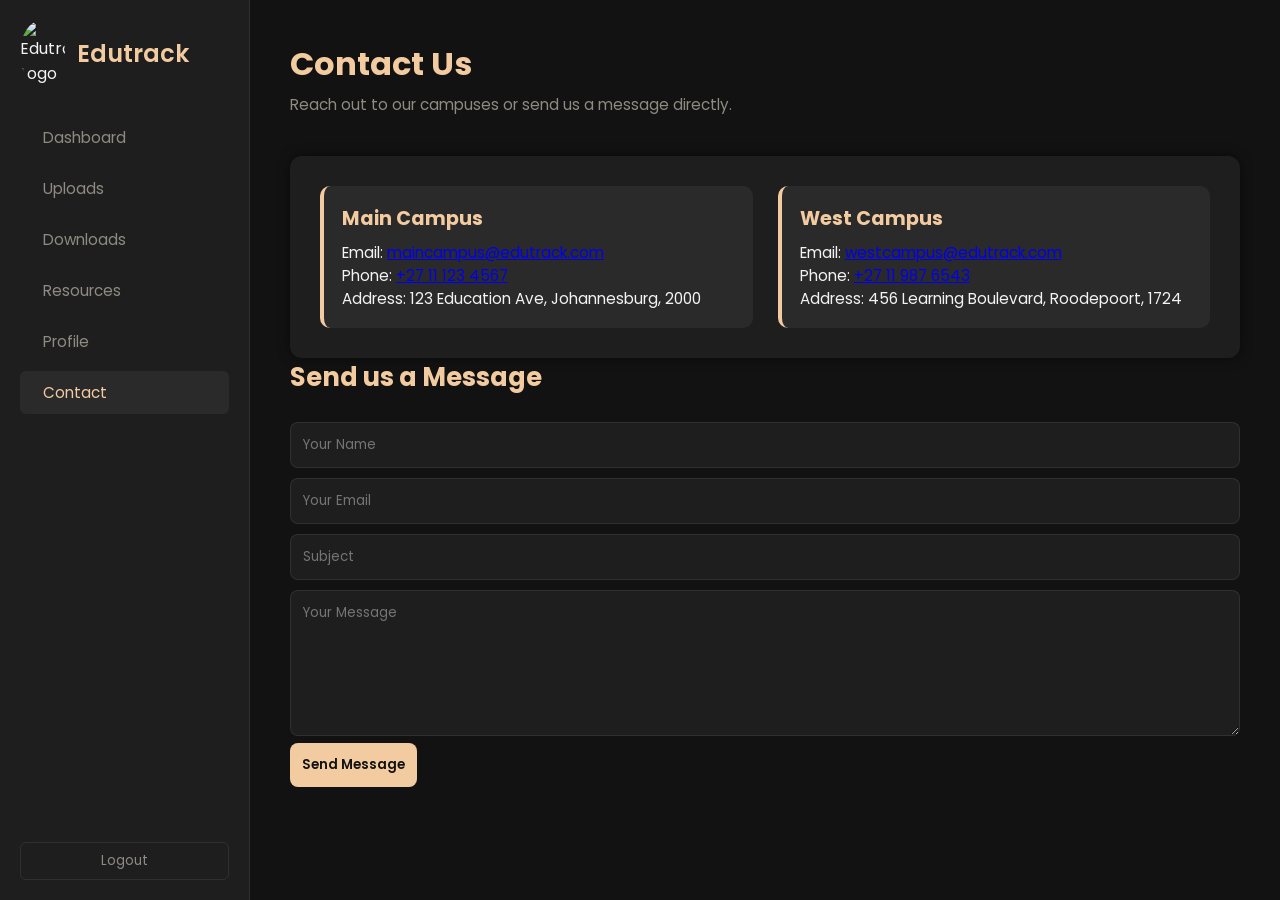
==== Admin/contactpage.html @ 49ad5d3f "first commit" ====
<!DOCTYPE html>
<html lang="en">
<head>
  <meta charset="UTF-8" />
  <meta name="viewport" content="width=device-width, initial-scale=1.0" />
  <title>Edutrack | Contact</title>
  <link rel="stylesheet" href="CSS/admin.css" />
  <script src="https://kit.fontawesome.com/d6e9d7304f.js" crossorigin="anonymous"></script>
  <link rel="preload" href="https://fonts.googleapis.com/css2?family=Poppins:wght@300;600&display=swap" as="style" onload="this.rel='stylesheet'" />
</head>
<body>

<aside class="sidebar">
  <div>
    <div class="logo">
      <img src="https://i.pinimg.com/736x/27/d6/ad/27d6ad0843c149d09f5cbf1baf20b631.jpg" alt="Edutrack Logo" />
      <h2>Edutrack</h2>
    </div>
    <nav>
      <a href="dashboard.html"><i class="fa-solid fa-house"></i> Dashboard</a>
      <a href="uploadpage.html"><i class="fa-solid fa-circle-up"></i> Uploads</a>
      <a href="downloadpage.html"><i class="fa-regular fa-circle-down"></i> Downloads</a>
      <a href="resourcespage.html"><i class="fa-solid fa-file"></i> Resources</a>
      <a href="profile.html"><i class="fa-solid fa-user"></i> Profile</a>
      <a href="contactpage.html" class="active"><i class="fa-solid fa-comment"></i> Contact</a>
    </nav>
  </div>
  <button class="logout-btn" onclick="logoutUser()">
    <i class="fa-regular fa-circle-xmark"></i> Logout
  </button>
</aside>

<main class="main-content">
  <header class="greeting-banner">
    <div>
      <h1>Contact Us</h1>
      <p>Reach out to our campuses or send us a message directly.</p>
    </div>
  </header>

  <section class="section contact-section">
    <div class="contact-wrapper">
      <div class="campus-card">
        <h3>Main Campus</h3>
        <p><i class="fa-solid fa-envelope"></i> Email: <a href="mailto:maincampus@edutrack.com">maincampus@edutrack.com</a></p>
        <p><i class="fa-solid fa-phone"></i> Phone: <a href="tel:+27111234567">+27 11 123 4567</a></p>
        <p><i class="fa-solid fa-location-dot"></i> Address: 123 Education Ave, Johannesburg, 2000</p>
      </div>

      <div class="campus-card">
        <h3>West Campus</h3>
        <p><i class="fa-solid fa-envelope"></i> Email: <a href="mailto:westcampus@edutrack.com">westcampus@edutrack.com</a></p>
        <p><i class="fa-solid fa-phone"></i> Phone: <a href="tel:+27119876543">+27 11 987 6543</a></p>
        <p><i class="fa-solid fa-location-dot"></i> Address: 456 Learning Boulevard, Roodepoort, 1724</p>
      </div>
    </div>

    <!-- Optional: Direct Message Form -->
    <div class="contact-form-container">
      <h3 class="section-heading">Send us a Message</h3>
      <form action="#" method="POST" class="contact-form">
        <div class="form-group">
          <input type="text" name="name" placeholder="Your Name" required />
        </div>
        <div class="form-group">
          <input type="email" name="email" placeholder="Your Email" required />
        </div>
        <div class="form-group">
          <input type="text" name="subject" placeholder="Subject" required />
        </div>
        <div class="form-group">
          <textarea name="message" rows="6" placeholder="Your Message" required></textarea>
        </div>
        <button type="submit" class="contact-submit">Send Message</button>
      </form>
    </div>
  </section>
</main>

<script>
  function logoutUser() {
    // Add your logout logic here (e.g., clear session, redirect to login)
    if (confirm("Are you sure you want to log out?")) {
      window.location.href = "login.html"; // Change to your login page
    }
  }
</script>

</body>
</html>
---- Admin/CSS/admin.css ----
:root {
  --bg-main: #121212;
  --bg-panel: #1e1e1e;
  --bg-hover: #2a2a2a;
  --accent: #F3CBA0;
  --text-primary: #F3F3F3;
  --text-secondary: #8E8B82;
  --border-color: rgba(255,255,255,0.08);
}

* {
  margin: 0;
  padding: 0;
  box-sizing: border-box;
  font-family: "Poppins", sans-serif;
}

body {
  display: flex;
  min-height: 100vh;
  background-color: var(--bg-main);
  color: var(--text-primary);
}

/* -------------------- SIDEBAR -------------------- */
.sidebar {
  width: 250px;
  background-color: var(--bg-panel);
  padding: 20px;
  display: flex;
  flex-direction: column;
  justify-content: space-between;
  border-right: 1px solid var(--border-color);
  position: sticky;
  top: 0;
  height: 100vh;
}

.sidebar .logo {
  display: flex;
  align-items: center;
  gap: 12px;
  margin-bottom: 30px;
}

.sidebar .logo img {
  width: 45px;
  border-radius: 50%;
}

.sidebar .logo h2 {
  color: var(--accent);
  font-weight: 600;
  font-size: 1.5rem;
}

.sidebar nav a {
  display: flex;
  align-items: center;
  gap: 8px;
  color: var(--text-secondary);
  padding: 10px 15px;
  text-decoration: none;
  border-radius: 6px;
  margin-bottom: 8px;
  transition: background 0.3s, color 0.3s;
  font-size: 0.95rem;
}

#topStudentName {
  color: var(--text-primary);
  font-weight: 600;
  margin-bottom: 20px;
  font-size: 1.1rem;
}

.sidebar nav a:hover,
.sidebar nav a.active {
  background-color: var(--bg-hover);
  color: var(--accent);
}

.logout-btn {
  background: none;
  border: 1px solid var(--border-color);
  border-radius: 6px;
  padding: 8px;
  color: var(--text-secondary);
  cursor: pointer;
  transition: background 0.3s, color 0.3s;
}

.logout-btn:hover {
  background-color: var(--bg-hover);
  color: var(--accent);
}

/* -------------------- MAIN CONTENT -------------------- */
.main-content {
  flex: 1;
  padding: 40px;
  overflow-x: hidden;
  width: 100%;
  max-width: 100%;
}

/* -------------------- GENERIC SECTIONS -------------------- */
.section {
  margin-bottom: 40px;
  max-width: 1000px;
  margin-left: auto;
  margin-right: auto;
}

.section-heading {
  font-size: 1.6rem;
  margin-bottom: 15px;
  color: var(--accent);
}

/* -------------------- DOWNLOAD / RESOURCES -------------------- */
.download-container {
  display: grid;
  grid-template-columns: repeat(auto-fit, minmax(250px, 1fr));
  gap: 15px;
}

.download-card {
  display: flex;
  justify-content: space-between;
  align-items: center;
  background-color: var(--bg-hover);
  padding: 18px;
  border-radius: 10px;
  font-size: 0.95rem;
  transition: transform 0.3s, box-shadow 0.3s;
}

.download-card:hover {
  transform: translateY(-5px);
  box-shadow: 0 4px 15px rgba(243,203,160,0.2);
}

.download-card .btn {
  padding: 10px 18px;
  background-color: var(--accent);
  color: var(--bg-main);
  border: none;
  border-radius: 8px;
  cursor: pointer;
  font-weight: 600;
  text-decoration: none;
  font-size: 0.95rem;
}

.download-search {
  margin-bottom: 20px;
  display: flex;
  justify-content: flex-end;
}

.download-search input {
  padding: 8px 12px;
  border-radius: 8px;
  border: 1px solid var(--border-color);
  background-color: var(--bg-panel);
  color: var(--text-primary);
  width: 250px;
  font-size: 0.95rem;
}

.notice-board {
  list-style: none;
  padding: 10px 0;
  display: grid;
  gap: 10px;
}

.notice-board li {
  display: flex;
  align-items: flex-start;
  gap: 10px;
  background-color: var(--bg-hover);
  padding: 10px 12px;
  border-radius: 8px;
  color: var(--text-primary);
  border-left: 4px solid var(--accent);
  font-size: 0.95rem;
  transition: transform 0.3s, box-shadow 0.3s;
}

.notice-board li:hover {
  transform: translateY(-3px);
  box-shadow: 0 4px 10px rgba(243,203,160,0.15);
}

.notice-board li i {
  color: var(--accent);
}

/* -------------------- PROFILE PAGE -------------------- */
.greeting-banner {
  display: flex;
  justify-content: space-between;
  align-items: center;
  margin-bottom: 40px;
  flex-wrap: wrap;
}

.greeting-banner h1 {
  font-size: 2rem;
  color: var(--accent);
  margin-bottom: 5px;
}

.greeting-banner p {
  color: var(--text-secondary);
  font-size: 0.95rem;
}

.user-profile {
  display: flex;
  align-items: center;
  gap: 10px;
  font-size: 1rem;
  color: var(--text-primary);
}

.user-profile i {
  font-size: 1.4rem;
  color: var(--accent);
}

.profile-wrapper {
  display: flex;
  justify-content: center;
}

.profile-container {
  background-color: var(--bg-panel);
  padding: 35px;
  border-radius: 14px;
  width: 600px;
  box-shadow: 0 0 12px rgba(0,0,0,0.4);
}

.profile-title {
  font-size: 1.8rem;
  color: var(--accent);
  margin-bottom: 5px;
}

.profile-subtitle {
  font-size: 0.95rem;
  color: var(--text-secondary);
  margin-bottom: 25px;
}

.profile-form {
  display: grid;
  gap: 18px;
}

.profile-form label {
  font-size: 0.95rem;
  color: var(--text-secondary);
}

.profile-form input {
  width: 100%;
  padding: 12px 14px;
  border-radius: 8px;
  border: 1px solid var(--border-color);
  background-color: var(--bg-hover);
  color: var(--text-primary);
}

.profile-form input:read-only {
  opacity: 0.5;
  cursor: not-allowed;
}

.profile-save-btn {
  padding: 14px;
  background-color: var(--accent);
  color: var(--bg-main);
  font-weight: 600;
  border: none;
  border-radius: 10px;
  cursor: pointer;
  transition: 0.3s;
}

.profile-save-btn:hover {
  background-color: #d9a678;
}

/* -------------------- CONTACT PAGE -------------------- */
.contact-wrapper {
  display: grid;
  grid-template-columns: 1fr 1fr;
  gap: 25px;
  background-color: var(--bg-panel);
  padding: 30px;
  border-radius: 12px;
  box-shadow: 0 0 12px rgba(0,0,0,0.5);
}

.campus-card {
  background-color: var(--bg-hover);
  padding: 18px;
  border-radius: 10px;
  border-left: 4px solid var(--accent);
}

.campus-card h3 {
  margin-bottom: 8px;
  color: var(--accent);
  font-size: 1.2rem;
}

.campus-card p {
  color: var(--text-primary);
  font-size: 0.95rem;
}

.contact-form input,
.contact-form textarea {
  width: 100%;
  margin-top: 10px;
  padding: 12px;
  border-radius: 8px;
  border: 1px solid var(--border-color);
  background-color: var(--bg-panel);
  color: var(--text-primary);
}

.contact-submit {
  padding: 12px;
  background-color: var(--accent);
  color: var(--bg-main);
  border: none;
  border-radius: 8px;
  font-weight: 600;
  cursor: pointer;
}

/* -------------------- UP-COMING ASSIGNMENTS -------------------- */
.upcoming-assignments {
  display: grid;
  grid-template-columns: repeat(auto-fit, minmax(300px, 1fr));
  gap: 20px;
  margin-bottom: 40px;
}

.upcoming-card {
  background-color: var(--bg-panel);
  padding: 20px;
  border-radius: 12px;
  box-shadow: 0 0 12px rgba(0,0,0,0.3);
  display: flex;
  flex-direction: column;
  justify-content: space-between;
}

.upcoming-card h3 {
  font-size: 1.2rem;
  color: var(--accent);
  margin-bottom: 10px;
}

.upcoming-card p {
  font-size: 0.95rem;
  color: var(--text-primary);
  margin-bottom: 8px;
}

/* Improved Profile Editing Styles */
.profile-form input:focus {
  outline: none;
  border-color: var(--accent);
  box-shadow: 0 0 8px rgba(243, 203, 160, 0.3); /* Subtle glow on focus */
  transition: box-shadow 0.3s;
}

.edit-btn,
.save-btn,
.cancel-btn {
  padding: 12px 20px;
  border: none;
  border-radius: 8px;
  cursor: pointer;
  font-weight: 600;
  transition: background 0.3s, transform 0.2s;
  font-size: 0.95rem;
}

.edit-btn {
  margin-top: 10px;
  background-color: var(--accent);
  color: var(--bg-main);
}

.edit-btn:hover {
  background-color: #d9a678; /* Darker shade of accent */
  transform: translateY(-2px);
}

.save-btn {
  background-color: #4caf50; /* Green for save */
  color: white;
}

.save-btn:hover {
  background-color: #45a049;
  transform: translateY(-2px);
}

.cancel-btn {
  background-color: #f44336; /* Red for cancel */
  color: white;
}

.cancel-btn:hover {
  background-color: #da190b;
  transform: translateY(-2px);
}

.button-group {
  display: flex;
  gap: 15px;
  margin-top: 20px; /* Increased from 10px to move buttons down */
}

/* Remove or rename .profile-save-btn if unused */
.profile-save-btn {
  /* Existing styles, but consider removing if not matching HTML classes */
}

/* -------------------- CHARTS -------------------- */
.chart-container {
  background-color: var(--bg-panel);
  padding: 20px;
  border-radius: 12px;
  box-shadow: 0 4px 12px rgba(0,0,0,0.3);
  margin-bottom: 25px;
  width: 100%;
  position: relative;
}

.chart-container canvas {
  width: 100% !important;
  height: 250px !important;
}

/* Pie chart specifically */
.chart-container:has(#pieChart) {
  max-width: 450px;
  margin: 0 auto;
}

/* Card hover effects for dashboard */
.upcoming-card, .chart-container, .notice-board li {
  transition: transform 0.3s, box-shadow 0.3s;
}

.upcoming-card:hover, .chart-container:hover, .notice-board li:hover {
  transform: translateY(-3px);
  box-shadow: 0 6px 15px rgba(243,203,160,0.2);
}

/* -------------------- RESPONSIVE -------------------- */
@media(max-width:768px){
  .sidebar {
    width: 100%;
    height: auto;
    position: relative;
  }
  .main-content {
    max-width: 100%;
    padding: 20px;
  }
  .profile-container {
    width: 100%;
    padding: 25px;
  }
  .contact-wrapper {
    grid-template-columns: 1fr;
  }
  .download-search {
    justify-content: center;
  }
  .upcoming-assignments {
    grid-template-columns: 1fr;
  }
  .chart-container canvas {
    height: 250px !important;
  }
}
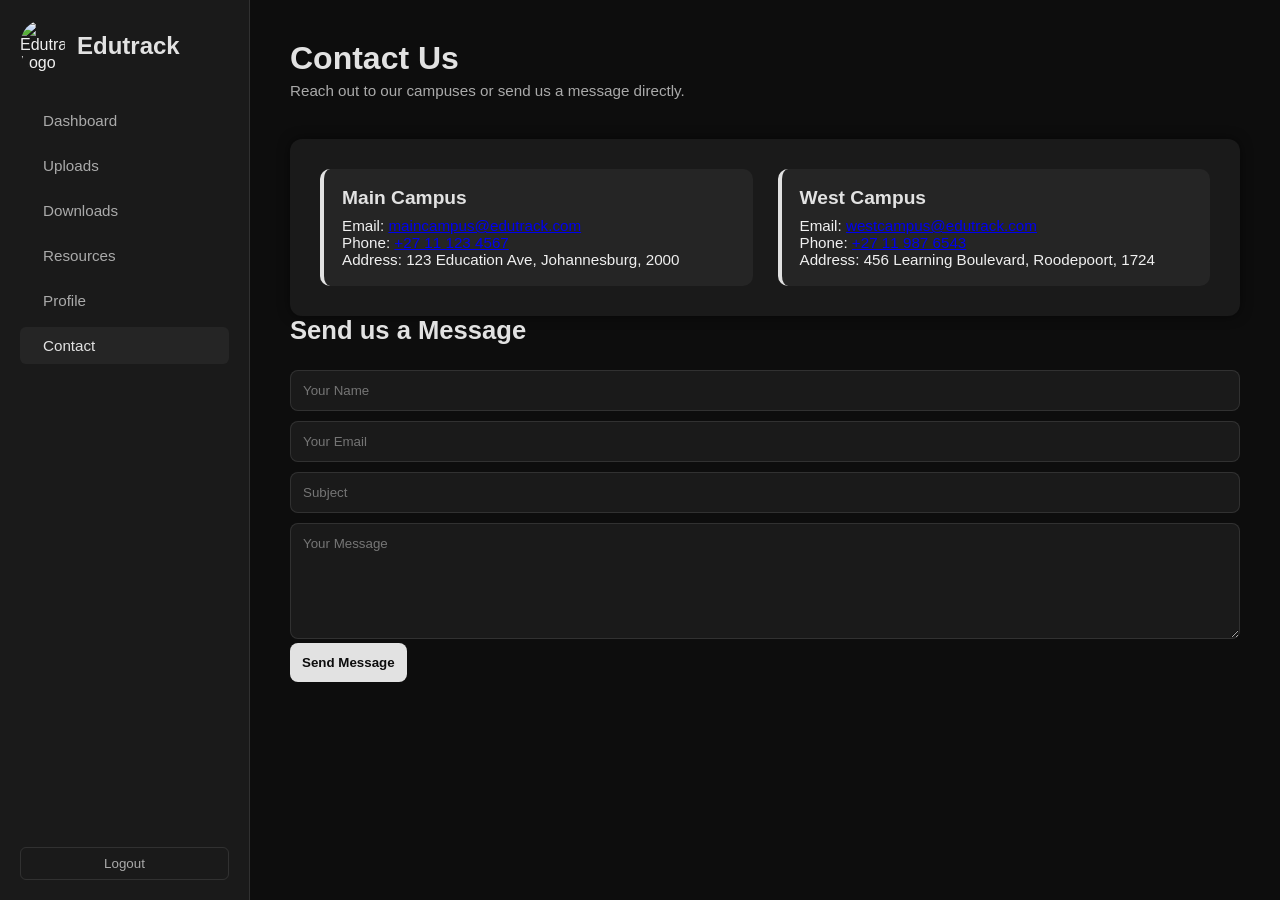
==== commit 7b0d2f0a: "Refactor CSS variables for improved theming and update chart layout for better responsiveness" ====
--- a/Admin/contactpage.html
+++ b/Admin/contactpage.html
@@ -6,7 +6,6 @@
   <title>Edutrack | Contact</title>
   <link rel="stylesheet" href="CSS/admin.css" />
   <script src="https://kit.fontawesome.com/d6e9d7304f.js" crossorigin="anonymous"></script>
-  <link rel="preload" href="https://fonts.googleapis.com/css2?family=Poppins:wght@300;600&display=swap" as="style" onload="this.rel='stylesheet'" />
 </head>
 <body>
 
--- a/Admin/CSS/admin.css
+++ b/Admin/CSS/admin.css
@@ -1,13 +1,12 @@
 :root {
-  --bg-main: #121212;
-  --bg-panel: #1e1e1e;
-  --bg-hover: #2a2a2a;
-  --accent: #F3CBA0;
-  --text-primary: #F3F3F3;
-  --text-secondary: #8E8B82;
-  --border-color: rgba(255,255,255,0.08);
-}
-
+  --bg-main: #0d0d0d;           /* Deeper black */
+  --bg-panel: #1a1a1a;          /* Slightly lighter panels */
+  --bg-hover: #252525;
+  --accent: #e2e2e2;            /* Rich gold instead of peach (more premium) */
+  --text-primary: #f0f0f0;
+  --text-secondary: #aaaaaa;
+  --border-color: rgba(255,255,255,0.1);
+}
 * {
   margin: 0;
   padding: 0;
@@ -95,6 +94,21 @@
   color: var(--accent);
 }
 
+/* Fix top-right user name spacing on all pages */
+.user-profile {
+  display: flex;
+  align-items: center;
+  gap: 10px;
+  font-size: 1.1rem;
+  color: var(--text-primary);
+  margin-top: 4px;           /* Prevents it from being too high */
+}
+
+.user-profile i {
+  font-size: 1.6rem;
+  color: var(--accent);
+}
+
 /* -------------------- MAIN CONTENT -------------------- */
 .main-content {
   flex: 1;
@@ -117,6 +131,8 @@
   margin-bottom: 15px;
   color: var(--accent);
 }
+
+
 
 /* -------------------- DOWNLOAD / RESOURCES -------------------- */
 .download-container {
@@ -437,37 +453,66 @@
   /* Existing styles, but consider removing if not matching HTML classes */
 }
 
-/* -------------------- CHARTS -------------------- */
+
+/* -------------------- CHARTS SECTION - NEW LAYOUT -------------------- */
+.chart-section {
+  margin-bottom: 40px;
+}
+
+.chart-row {
+  display: grid;
+  gap: 25px;
+  margin-bottom: 25px;
+}
+
+/* First row: two line charts side-by-side */
+.chart-row.line-charts {
+  grid-template-columns: 1fr 1fr; /* Two equal columns */
+}
+
+.chart-row.pie-full {
+  grid-template-columns: 1fr; /* Full width for pie */
+}
+
+/* Chart containers */
 .chart-container {
   background-color: var(--bg-panel);
-  padding: 20px;
-  border-radius: 12px;
-  box-shadow: 0 4px 12px rgba(0,0,0,0.3);
-  margin-bottom: 25px;
-  width: 100%;
-  position: relative;
-}
-
+  padding: 24px;
+  border-radius: 14px;
+  box-shadow: 0 4px 20px rgba(0, 0, 0, 0.4);
+  transition: transform 0.3s, box-shadow 0.3s;
+}
+
+.chart-container:hover {
+  transform: translateY(-4px);
+  box-shadow: 0 8px 25px rgba(243, 203, 160, 0.15);
+}
+
+.chart-container h3 {
+  margin-bottom: 16px;
+  color: var(--accent);
+  font-size: 1.25rem;
+  text-align: center;
+}
+
+/* Canvas sizing */
 .chart-container canvas {
   width: 100% !important;
-  height: 250px !important;
-}
-
-/* Pie chart specifically */
-.chart-container:has(#pieChart) {
-  max-width: 450px;
+  height: 280px !important;
+}
+
+/* Pie chart specific – slightly larger and centered */
+.chart-container.pie-chart {
+  max-width: 560px;
   margin: 0 auto;
 }
 
-/* Card hover effects for dashboard */
-.upcoming-card, .chart-container, .notice-board li {
-  transition: transform 0.3s, box-shadow 0.3s;
-}
-
-.upcoming-card:hover, .chart-container:hover, .notice-board li:hover {
-  transform: translateY(-3px);
-  box-shadow: 0 6px 15px rgba(243,203,160,0.2);
-}
+/* Better chart colors (more professional & eye-friendly) */
+.chart-line-1 { borderColor: #64b5f6; backgroundColor: rgba(100, 181, 246, 0.1); }
+.chart-line-2 { borderColor: #81c784; backgroundColor: rgba(129, 199, 132, 0.1); }
+.chart-pie-completed { backgroundColor: #66bb6a; }
+.chart-pie-pending { backgroundColor: #ffb74d; }
+.chart-pie-overdue { backgroundColor: #ef5350; }
 
 /* -------------------- RESPONSIVE -------------------- */
 @media(max-width:768px){
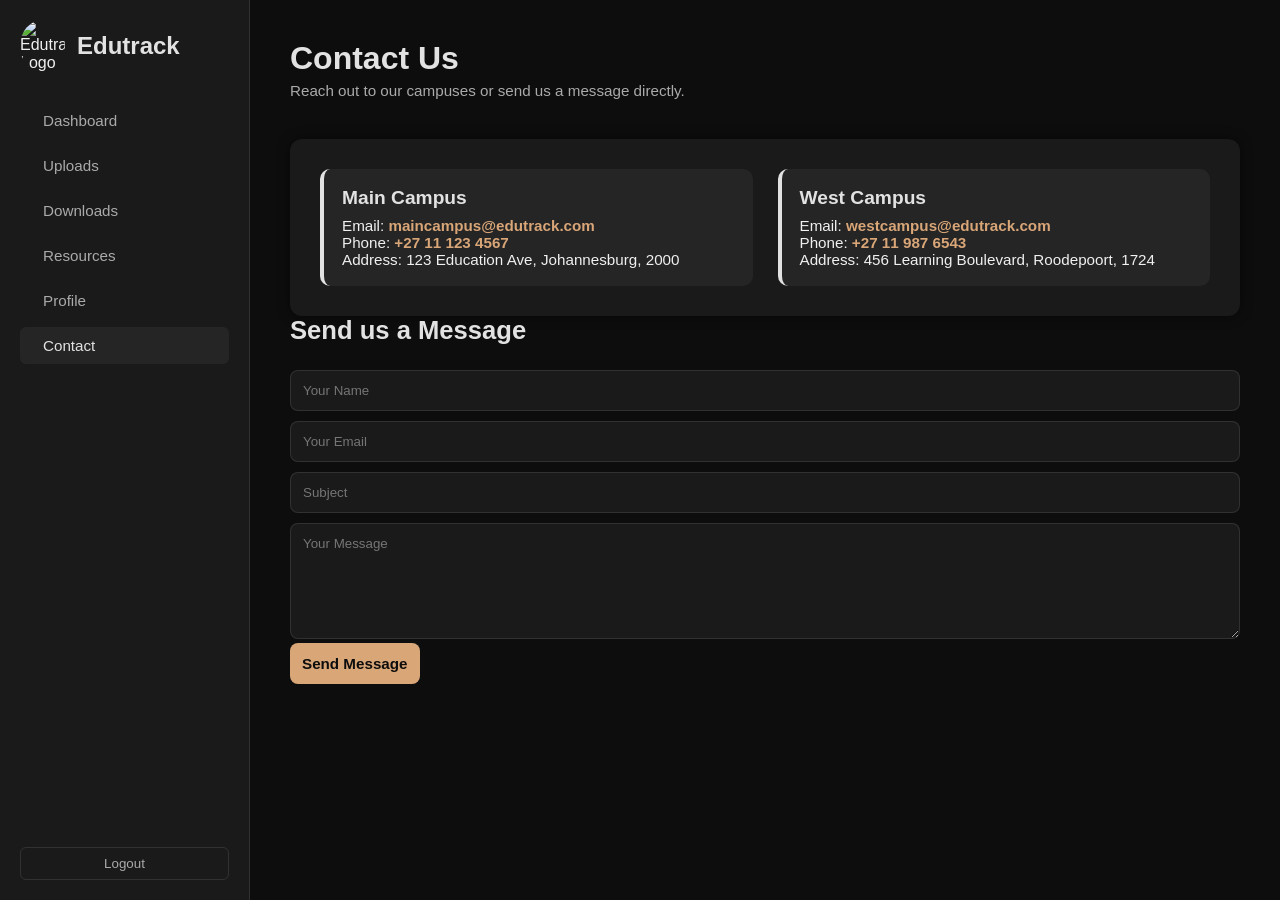
==== commit 08082eb7: "Enhance admin interface with new styles, improved logout functionality, and modular script loading" ====
--- a/Admin/contactpage.html
+++ b/Admin/contactpage.html
@@ -75,15 +75,7 @@
     </div>
   </section>
 </main>
-
-<script>
-  function logoutUser() {
-    // Add your logout logic here (e.g., clear session, redirect to login)
-    if (confirm("Are you sure you want to log out?")) {
-      window.location.href = "login.html"; // Change to your login page
-    }
-  }
-</script>
-
+<script type="module" src="../firebase.js"></script>
+<script type="module" src="JS/admin.js"></script>
 </body>
 </html>
--- a/Admin/CSS/admin.css
+++ b/Admin/CSS/admin.css
@@ -1,12 +1,23 @@
 :root {
-  --bg-main: #0d0d0d;           /* Deeper black */
-  --bg-panel: #1a1a1a;          /* Slightly lighter panels */
+  --bg-main: #0d0d0d;         
+  --bg-panel: #1a1a1a; 
   --bg-hover: #252525;
-  --accent: #e2e2e2;            /* Rich gold instead of peach (more premium) */
+  --accent: #e2e2e2;    
   --text-primary: #f0f0f0;
   --text-secondary: #aaaaaa;
   --border-color: rgba(255,255,255,0.1);
-}
+
+  /* New button colors */
+  --btn-bg: #d9a678;        
+  --btn-hover: #f3cb98;     
+  --btn-text: #0d0d0d;      
+
+  /* Dashboard colors */
+  --card-bg: #1f1a17;       /* dark panel with beige tint */
+  --card-hover: #2c1f17;
+  --chart-bg: #1f1a17;
+}
+
 * {
   margin: 0;
   padding: 0;
@@ -94,14 +105,13 @@
   color: var(--accent);
 }
 
-/* Fix top-right user name spacing on all pages */
 .user-profile {
   display: flex;
   align-items: center;
   gap: 10px;
   font-size: 1.1rem;
   color: var(--text-primary);
-  margin-top: 4px;           /* Prevents it from being too high */
+  margin-top: 4px;
 }
 
 .user-profile i {
@@ -118,7 +128,6 @@
   max-width: 100%;
 }
 
-/* -------------------- GENERIC SECTIONS -------------------- */
 .section {
   margin-bottom: 40px;
   max-width: 1000px;
@@ -132,7 +141,113 @@
   color: var(--accent);
 }
 
-
+/* -------------------- DASHBOARD / CARDS -------------------- */
+.greeting-banner {
+  display: flex;
+  justify-content: space-between;
+  align-items: center;
+  margin-bottom: 40px;
+  flex-wrap: wrap;
+}
+
+.greeting-banner h1 {
+  font-size: 2rem;
+  color: var(--accent);
+  margin-bottom: 5px;
+}
+
+.greeting-banner p {
+  color: var(--text-secondary);
+  font-size: 0.95rem;
+}
+
+/* Cards wrapper */
+.cards-wrapper {
+  display: grid;
+  grid-template-columns: repeat(auto-fit, minmax(250px, 1fr));
+  gap: 20px;
+}
+
+/* Upcoming assessments cards */
+.upcoming-card {
+  background-color: var(--card-bg);
+  padding: 20px;
+  border-radius: 12px;
+  box-shadow: 0 0 15px rgba(0,0,0,0.4);
+  transition: transform 0.3s, box-shadow 0.3s;
+}
+
+.upcoming-card:hover {
+  transform: translateY(-3px);
+  box-shadow: 0 8px 20px rgba(243,203,160,0.3);
+}
+
+.upcoming-card h3 {
+  font-size: 1.2rem;
+  color: var(--btn-bg);
+  margin-bottom: 8px;
+}
+
+.upcoming-card p {
+  font-size: 0.95rem;
+  color: var(--text-secondary);
+}
+
+/* Line charts wrapper for inline display */
+.line-charts {
+  display: flex;
+  gap: 20px;
+  flex-wrap: wrap;
+  margin-bottom: 30px;
+}
+
+.line-charts .chart-container {
+  flex: 1;
+  min-width: 250px;
+  background-color: var(--chart-bg);
+  padding: 20px;
+  border-radius: 12px;
+  box-shadow: 0 0 15px rgba(0,0,0,0.4);
+  transition: transform 0.3s, box-shadow 0.3s;
+}
+
+.line-charts .chart-container:hover {
+  transform: translateY(-3px);
+  box-shadow: 0 8px 20px rgba(243,203,160,0.25);
+}
+
+.line-charts .chart-container h3 {
+  font-size: 1.2rem;
+  margin-bottom: 12px;
+  color: var(--btn-bg);
+  text-align: center;
+}
+
+.line-charts .chart-container canvas {
+  width: 100% !important;
+  height: 280px !important;
+}
+
+/* Pie chart container below line charts */
+.pie-full {
+  display: flex;
+  justify-content: center;
+  margin-top: 20px;
+}
+
+.pie-full .chart-container {
+  width: 100%;
+  max-width: 450px;  
+  padding: 20px;
+  border-radius: 12px;
+  background-color: var(--chart-bg);
+  box-shadow: 0 0 15px rgba(0,0,0,0.4);
+}
+
+.pie-full .chart-container canvas {
+  width: 100% !important;
+  height: auto !important;
+}
 
 /* -------------------- DOWNLOAD / RESOURCES -------------------- */
 .download-container {
@@ -157,18 +272,6 @@
   box-shadow: 0 4px 15px rgba(243,203,160,0.2);
 }
 
-.download-card .btn {
-  padding: 10px 18px;
-  background-color: var(--accent);
-  color: var(--bg-main);
-  border: none;
-  border-radius: 8px;
-  cursor: pointer;
-  font-weight: 600;
-  text-decoration: none;
-  font-size: 0.95rem;
-}
-
 .download-search {
   margin-bottom: 20px;
   display: flex;
@@ -185,6 +288,7 @@
   font-size: 0.95rem;
 }
 
+/* -------------------- NOTICE BOARD -------------------- */
 .notice-board {
   list-style: none;
   padding: 10px 0;
@@ -215,38 +319,6 @@
 }
 
 /* -------------------- PROFILE PAGE -------------------- */
-.greeting-banner {
-  display: flex;
-  justify-content: space-between;
-  align-items: center;
-  margin-bottom: 40px;
-  flex-wrap: wrap;
-}
-
-.greeting-banner h1 {
-  font-size: 2rem;
-  color: var(--accent);
-  margin-bottom: 5px;
-}
-
-.greeting-banner p {
-  color: var(--text-secondary);
-  font-size: 0.95rem;
-}
-
-.user-profile {
-  display: flex;
-  align-items: center;
-  gap: 10px;
-  font-size: 1rem;
-  color: var(--text-primary);
-}
-
-.user-profile i {
-  font-size: 1.4rem;
-  color: var(--accent);
-}
-
 .profile-wrapper {
   display: flex;
   justify-content: center;
@@ -296,19 +368,50 @@
   cursor: not-allowed;
 }
 
-.profile-save-btn {
-  padding: 14px;
-  background-color: var(--accent);
-  color: var(--bg-main);
+/* -------------------- GLOBAL BUTTONS -------------------- */
+.btn,
+.download-container .btn,
+.notice-board a,
+.edit-btn,
+.save-btn,
+.cancel-btn,
+.profile-save-btn,
+.contact-submit {
+  background-color: var(--btn-bg);
+  color: var(--btn-text);
+  text-decoration: none;
   font-weight: 600;
+  border-radius: 8px;
+  padding: 8px 14px;
+  display: inline-flex;
+  align-items: center;
+  gap: 4px;
+  transition: background 0.3s, transform 0.2s;
+  font-size: 0.95rem;
   border: none;
-  border-radius: 10px;
   cursor: pointer;
-  transition: 0.3s;
-}
-
-.profile-save-btn:hover {
-  background-color: #d9a678;
+}
+
+.btn:hover,
+.download-container .btn:hover,
+.notice-board a:hover,
+.edit-btn:hover,
+.save-btn:hover,
+.cancel-btn:hover,
+.profile-save-btn:hover,
+.contact-submit:hover {
+  background-color: var(--btn-hover);
+  transform: translateY(-2px);
+  color: var(--btn-text);
+}
+
+.btn i,
+.notice-board a i,
+.edit-btn i,
+.save-btn i,
+.cancel-btn i,
+.profile-save-btn i {
+  margin-right: 4px;
 }
 
 /* -------------------- CONTACT PAGE -------------------- */
@@ -353,166 +456,37 @@
 
 .contact-submit {
   padding: 12px;
-  background-color: var(--accent);
-  color: var(--bg-main);
+  background-color: var(--btn-bg);
+  color: var(--btn-text);
   border: none;
   border-radius: 8px;
   font-weight: 600;
   cursor: pointer;
 }
 
-/* -------------------- UP-COMING ASSIGNMENTS -------------------- */
-.upcoming-assignments {
-  display: grid;
-  grid-template-columns: repeat(auto-fit, minmax(300px, 1fr));
-  gap: 20px;
-  margin-bottom: 40px;
-}
-
-.upcoming-card {
-  background-color: var(--bg-panel);
-  padding: 20px;
-  border-radius: 12px;
-  box-shadow: 0 0 12px rgba(0,0,0,0.3);
-  display: flex;
-  flex-direction: column;
-  justify-content: space-between;
-}
-
-.upcoming-card h3 {
-  font-size: 1.2rem;
-  color: var(--accent);
-  margin-bottom: 10px;
-}
-
-.upcoming-card p {
-  font-size: 0.95rem;
-  color: var(--text-primary);
-  margin-bottom: 8px;
-}
-
-/* Improved Profile Editing Styles */
-.profile-form input:focus {
-  outline: none;
-  border-color: var(--accent);
-  box-shadow: 0 0 8px rgba(243, 203, 160, 0.3); /* Subtle glow on focus */
-  transition: box-shadow 0.3s;
-}
-
-.edit-btn,
-.save-btn,
-.cancel-btn {
-  padding: 12px 20px;
-  border: none;
-  border-radius: 8px;
-  cursor: pointer;
+.contact-submit:hover {
+  background-color: var(--btn-hover);
+}
+
+/* -------------------- CONTACT PAGE LINKS -------------------- */
+.contact-wrapper a,
+.contact-form a {
+  color: var(--btn-bg);      
+  text-decoration: none;
   font-weight: 600;
-  transition: background 0.3s, transform 0.2s;
-  font-size: 0.95rem;
-}
-
-.edit-btn {
-  margin-top: 10px;
-  background-color: var(--accent);
-  color: var(--bg-main);
-}
-
-.edit-btn:hover {
-  background-color: #d9a678; /* Darker shade of accent */
-  transform: translateY(-2px);
-}
-
-.save-btn {
-  background-color: #4caf50; /* Green for save */
-  color: white;
-}
-
-.save-btn:hover {
-  background-color: #45a049;
-  transform: translateY(-2px);
-}
-
-.cancel-btn {
-  background-color: #f44336; /* Red for cancel */
-  color: white;
-}
-
-.cancel-btn:hover {
-  background-color: #da190b;
-  transform: translateY(-2px);
-}
-
-.button-group {
-  display: flex;
-  gap: 15px;
-  margin-top: 20px; /* Increased from 10px to move buttons down */
-}
-
-/* Remove or rename .profile-save-btn if unused */
-.profile-save-btn {
-  /* Existing styles, but consider removing if not matching HTML classes */
-}
-
-
-/* -------------------- CHARTS SECTION - NEW LAYOUT -------------------- */
-.chart-section {
-  margin-bottom: 40px;
-}
-
-.chart-row {
-  display: grid;
-  gap: 25px;
-  margin-bottom: 25px;
-}
-
-/* First row: two line charts side-by-side */
-.chart-row.line-charts {
-  grid-template-columns: 1fr 1fr; /* Two equal columns */
-}
-
-.chart-row.pie-full {
-  grid-template-columns: 1fr; /* Full width for pie */
-}
-
-/* Chart containers */
-.chart-container {
-  background-color: var(--bg-panel);
-  padding: 24px;
-  border-radius: 14px;
-  box-shadow: 0 4px 20px rgba(0, 0, 0, 0.4);
-  transition: transform 0.3s, box-shadow 0.3s;
-}
-
-.chart-container:hover {
-  transform: translateY(-4px);
-  box-shadow: 0 8px 25px rgba(243, 203, 160, 0.15);
-}
-
-.chart-container h3 {
-  margin-bottom: 16px;
-  color: var(--accent);
-  font-size: 1.25rem;
-  text-align: center;
-}
-
-/* Canvas sizing */
-.chart-container canvas {
-  width: 100% !important;
-  height: 280px !important;
-}
-
-/* Pie chart specific – slightly larger and centered */
-.chart-container.pie-chart {
-  max-width: 560px;
-  margin: 0 auto;
-}
-
-/* Better chart colors (more professional & eye-friendly) */
-.chart-line-1 { borderColor: #64b5f6; backgroundColor: rgba(100, 181, 246, 0.1); }
-.chart-line-2 { borderColor: #81c784; backgroundColor: rgba(129, 199, 132, 0.1); }
-.chart-pie-completed { backgroundColor: #66bb6a; }
-.chart-pie-pending { backgroundColor: #ffb74d; }
-.chart-pie-overdue { backgroundColor: #ef5350; }
+  transition: color 0.3s, transform 0.2s;
+}
+
+.contact-wrapper a:hover,
+.contact-form a:hover {
+  color: var(--btn-hover);    
+  transform: translateY(-1px);
+}
+
+.contact-wrapper a i,
+.contact-form a i {
+  margin-right: 4px;
+}
 
 /* -------------------- RESPONSIVE -------------------- */
 @media(max-width:768px){
@@ -535,10 +509,12 @@
   .download-search {
     justify-content: center;
   }
-  .upcoming-assignments {
+  .upcoming-assignments,
+  .line-charts {
+    flex-direction: column;
     grid-template-columns: 1fr;
   }
   .chart-container canvas {
     height: 250px !important;
   }
-}+}
